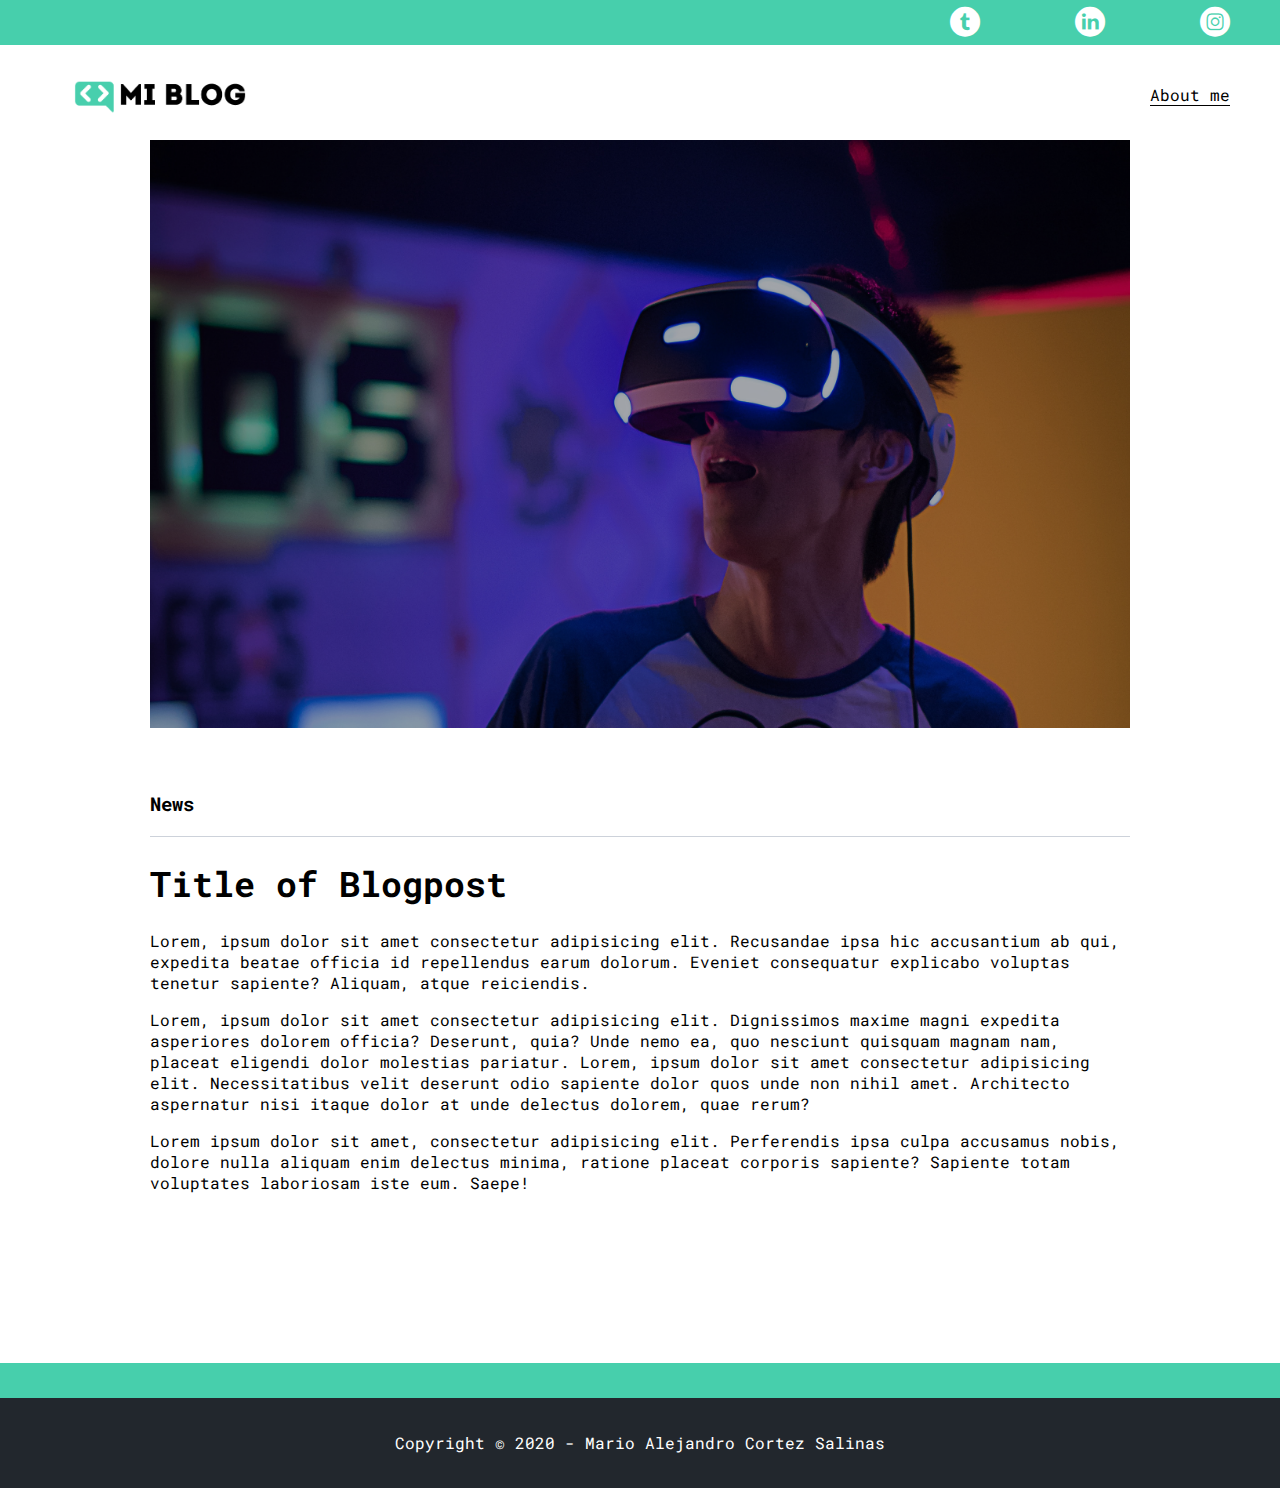
==== blog.html @ f1cd60f4 "feat: post of blogpost page" ====
<!DOCTYPE html>
<html lang="en">
<head>
    <meta charset="UTF-8">
    <meta name="viewport" content="width=device-width, initial-scale=1.0">
    <title>My blog</title>
    <link rel="stylesheet" href="css/main.css">
    <link rel="stylesheet" href="/css/font/flaticon.css">
</head>
<body>
    <header>
        <section class="header-icons-container">
            <div class="icons">
                <a href="/"><span class="flaticon-002-twitter"></span></a>
                <a href="/"><span class="flaticon-010-linkedin"></span></a>
                <a href="/"><span class="flaticon-011-instagram"></span></a>
            </div>
        </section>
        <nav>
            <section class="nav-logo-container">
                <a href="/"><img src="/assets/img/Logo-negro.png" alt="Logo of my blog"></a>
            </section>
            <section class="profile-link">
                <a href="perfil.html">About me</a>
            </section>
        </nav>
    </header>
    <main>
        <section class="grid-container blogpost-img-container">
            <img src="assets/img/post-1.png" alt="">
        </section>
        <section class="blogpost-main-container">
            <div class="grid-container">
                <h3>News</h3>
                <article>
                    <h1>Title of Blogpost</h1>
                    <p>Lorem, ipsum dolor sit amet consectetur adipisicing elit. Recusandae ipsa hic accusantium ab qui, expedita beatae officia id repellendus earum dolorum. Eveniet consequatur explicabo voluptas tenetur sapiente? Aliquam, atque reiciendis.</p>
                    <p>Lorem, ipsum dolor sit amet consectetur adipisicing elit. Dignissimos maxime magni expedita asperiores dolorem officia? Deserunt, quia? Unde nemo ea, quo nesciunt quisquam magnam nam, placeat eligendi dolor molestias pariatur. Lorem, ipsum dolor sit amet consectetur adipisicing elit. Necessitatibus velit deserunt odio sapiente dolor quos unde non nihil amet. Architecto aspernatur nisi itaque dolor at unde delectus dolorem, quae rerum?</p>
                    <p>Lorem ipsum dolor sit amet, consectetur adipisicing elit. Perferendis ipsa culpa accusamus nobis, dolore nulla aliquam enim delectus minima, ratione placeat corporis sapiente? Sapiente totam voluptates laboriosam iste eum. Saepe!</p>
                </article>
            </div>
        </section>
        <section class="contact-main-container">
            <div>
                <img src="" alt="">
                <div class="contact-left">
                    <a href=""></a>
                    <p></p>
                </div>
            </div>
            <div>
                <img src="" alt="">
                <div class="contact-right">
                    <a href=""></a>
                    <p></p>
                </div>
            </div>
        </section>
    </main>
    <footer>
        <div class="footer-info">
            <p>Copyright © 2020 - Mario Alejandro Cortez Salinas</p>
        </div>
    </footer>
</body>
</html>
---- css/main.css ----
@import url('https://fonts.googleapis.com/css?family=Roboto+Mono:400,500,700|Roboto+Slab:400,700|Roboto:400,500,700,900&display=swap');

body {
    font-family: 'Roboto Mono', monospace;
    margin: 0;
    padding: 0;
}

.grid-container {
    max-width: 980px;
    margin: auto;
}

.home-body {
    position: fixed;
    top: 0;
    bottom: 0;
    left: 0;
    right: 0;
}

a {
    text-decoration: none;
    display: inline;
    color: black;
}

header {
    width: 100%;
    height: 140px;
    display: grid;
    grid-template-rows: 1fr 1fr;
}

header .header-icons-container {
    width: 100%;
    height: 90%;
    display: grid;
    background-color: #47cfac;
}

header .header-icons-container .icons {
    width: 300px;
    height: auto;
    display: flex;
    align-items: center;
    justify-content: space-between;
    justify-items: flex-end;
    justify-self: end;
    margin-right: 50px;
}

header .icons span {
    color: white;
}

nav {
    display: grid;
    grid-template-columns: 1fr 1fr;
    height: 90px;
}

nav .nav-logo-container {
    margin-left: 50px;
}

nav .nav-logo-container img {
    width: 220px;
    margin-top: 10px;
}

nav .profile-link {
    display: flex;
    align-items: center;
    justify-content: flex-end;
    margin-right: 50px;
}

nav .profile-link a {
    color: black;
    border-bottom: 1px solid black;
}

.home-main {
    display: grid;
    grid-template-columns: 1fr 4fr 1fr;
    height: 100%;
    background-image: url('../assets/img/Cover.png');
    background-position: center;
    background-repeat: no-repeat;
    background-size: cover;
    position: relative;
}

.home-main section {
    display: grid;
    grid-column: 2;
    justify-items: center;
    height: 350px;
    margin-top: 80px;
}

.home-main-info p {
    font-family: 'Roboto mono', monospace;
    font-size: 30px;
    font-weight: 700px;
    letter-spacing: 10px;
    color: white;
    text-align: center;
}

.home-main-info button {
    width: 110px;
    height: 50px;
    background: #48cfad;
    text-align: center;
    font-weight: 700;
    font-size: 18px;
    line-height: 50px;
    border-radius: 15px;
    border: none;
}

@media (max-width: 650px) {
    .home-main-info p {
      font-size: 20px;
    }
    .home-main-info button {
      font-size: 13px;
    }
}

@media (max-width: 450px) {
    .home-main-info p {
      font-size: 15px;
    }
    .home-main-info button {
      font-size: 10px;
    }
}


/*------------------------------------------------*/

.blogs-news-main {
    display: grid;
    grid-template-columns: 10% 50% 30% 10%;
    width: 100%;
    background-color: rgb(230, 233, 237);
    padding-bottom: 25px;
}

.blogs-news-image {
    grid-column: 2;
}

.blogs-news-image img {
    width: 85%;
}

.blogs-news-description {
    display: flex;
    flex-direction: column;
    justify-content: center;
}

.blogs-news-description h3 {
    margin-bottom: 10px;
}

.blogs-button {
    padding: 10px;
    width: 90px;
    background-color: transparent;
    border: 2px solid #48cfad;
}

.blogs-last-blogposts {
    display: flex;
    flex-direction: column;
    align-items: center;
    padding-bottom: 40px;
}

.blogs-last-blogposts h3 {
    text-align: center;
    border-bottom: 2px solid rgb(230, 233, 237);
    padding-bottom: 20px;
    width: 90%;
}

.blogs-last-blogposts .blogs-blogposts {
    width: 80%;
}

.blogs-blogposts {
    display: grid;
    grid-template-columns: 1fr 1fr 1fr;
}

.blogs-blogposts .blogposts-article img {
    padding-top: 20px;
    width: 90%;
}

@media (max-width: 500px) {
    .blogs-blogposts {
        grid-template-columns: 1fr;
    }
}

/*-----------------------------------------------------------*/

footer {
    padding-top: 40px;
}

.footer-info {
    display: flex;
    justify-content: center;
    align-items: center;
    background-color: rgb(34, 39, 45);
    height: 90px;
    border-top: 35px solid #47cfac;
}

.footer-info p {
    margin: 0;
    color: white;
}

/*-----------------------------------------------------------*/

.blogpost-img-container {
    padding: 0 50px 40px;
}

.blogpost-img-container img {
    width: 100%;
}

.blogpost-main-container {
    padding: 0 50px 40px;
}

.blogpost-main-container h3 {
    border-bottom: 1px solid #cdd2da;
    padding-bottom: 20px;
}

.blogpost-main-container div h1 {
    font-size: 35px;
}
---- css/font/flaticon.css ----
/*
  	Flaticon icon font: Flaticon
  	Creation date: 20/12/2018 09:27
  	*/

@font-face {
  font-family: "Flaticon";
  src: url("./Flaticon.eot");
  src: url("./Flaticon.eot?#iefix") format("embedded-opentype"),
       url("./Flaticon.woff") format("woff"),
       url("./Flaticon.ttf") format("truetype"),
       url("./Flaticon.svg#Flaticon") format("svg");
  font-weight: normal;
  font-style: normal;
}

@media screen and (-webkit-min-device-pixel-ratio:0) {
  @font-face {
    font-family: "Flaticon";
    src: url("./Flaticon.svg#Flaticon") format("svg");
  }
}

[class^="flaticon-"]:before, [class*=" flaticon-"]:before,
[class^="flaticon-"]:after, [class*=" flaticon-"]:after {   
  font-family: Flaticon;
        font-size: 30px;
font-style: normal;
margin-left: 20px;
}

.flaticon-001-facebook:before { content: "\f100"; }
.flaticon-002-twitter:before { content: "\f101"; }
.flaticon-003-whatsapp:before { content: "\f102"; }
.flaticon-004-groupme:before { content: "\f103"; }
.flaticon-005-kik:before { content: "\f104"; }
.flaticon-006-skype:before { content: "\f105"; }
.flaticon-007-periscope:before { content: "\f106"; }
.flaticon-008-youtube:before { content: "\f107"; }
.flaticon-009-itunes:before { content: "\f108"; }
.flaticon-010-linkedin:before { content: "\f109"; }
.flaticon-011-instagram:before { content: "\f10a"; }
.flaticon-012-messenger:before { content: "\f10b"; }
.flaticon-013-twitter-1:before { content: "\f10c"; }
.flaticon-014-snapchat:before { content: "\f10d"; }
.flaticon-015-reddit:before { content: "\f10e"; }
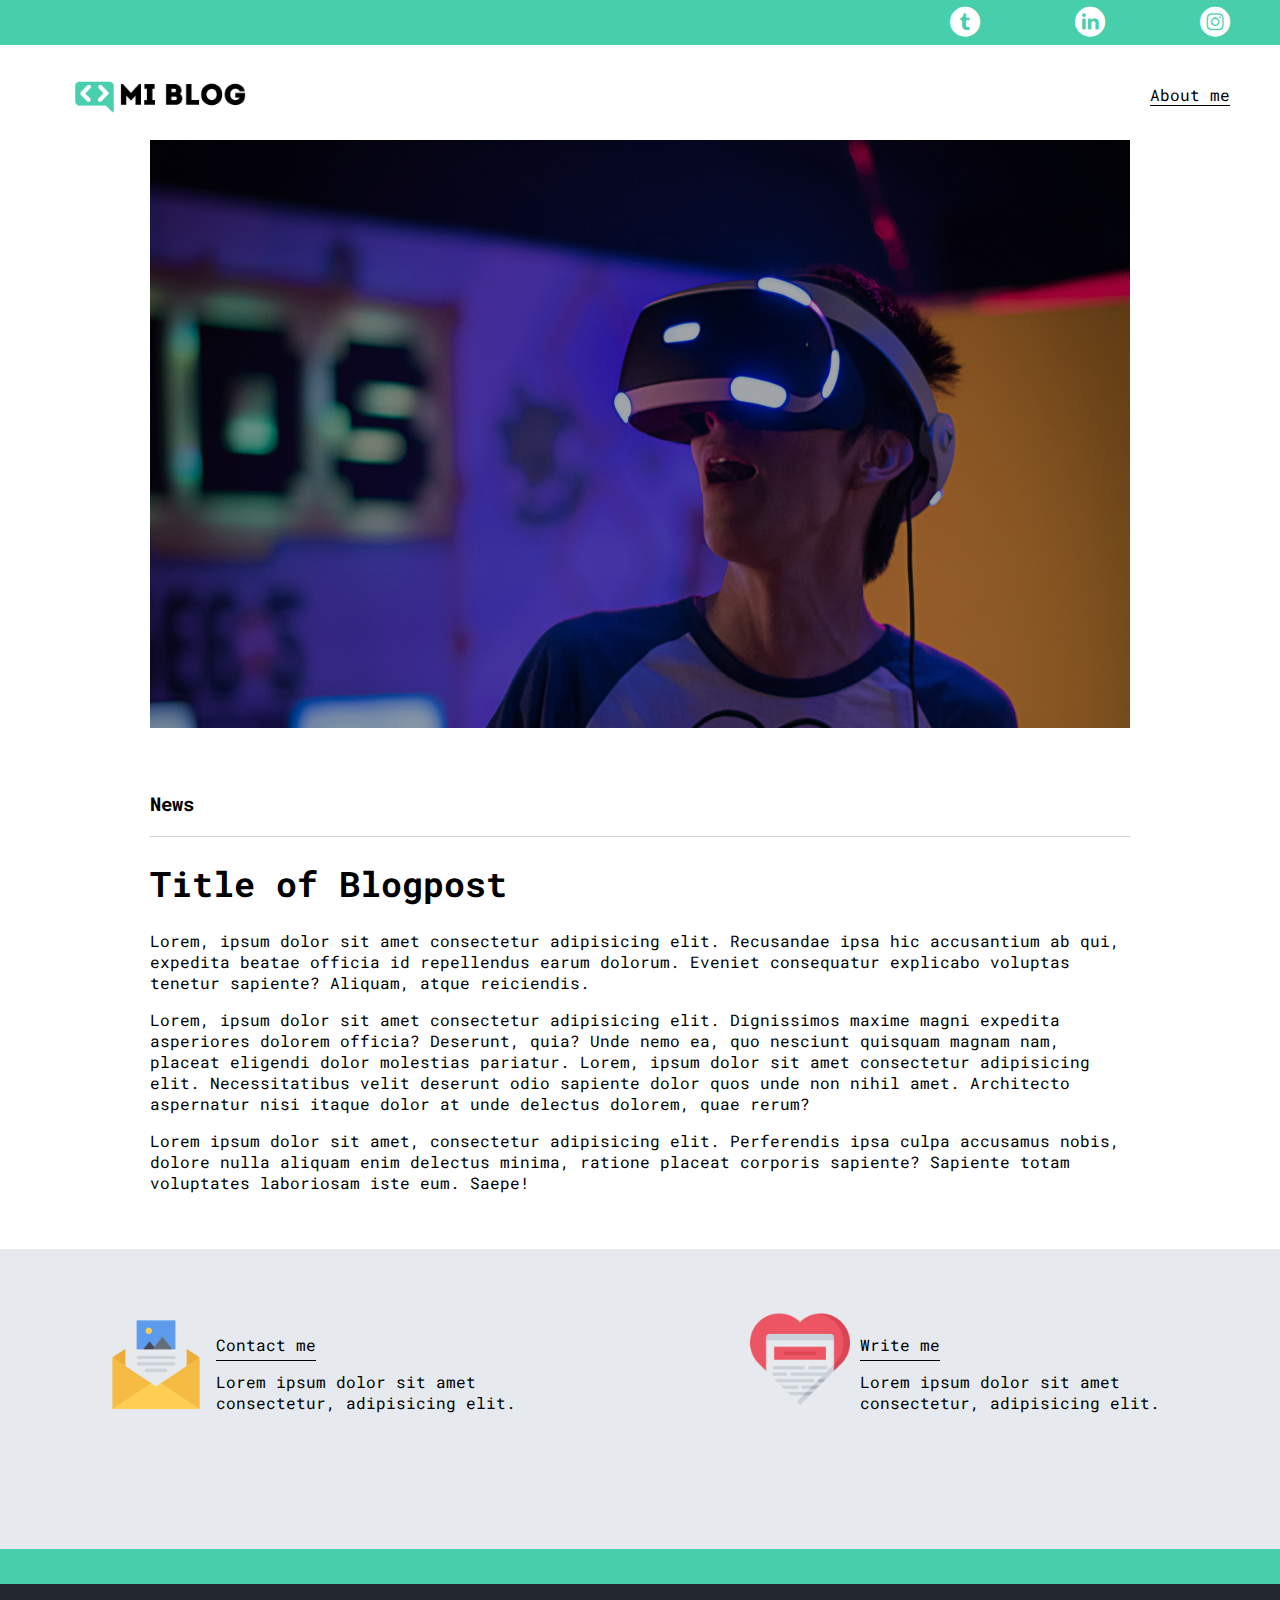
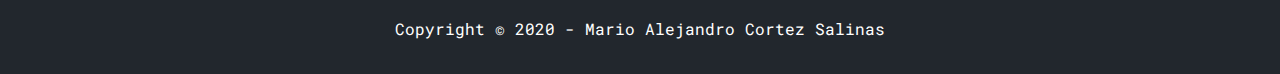
==== commit 7185bc4e: "feat: contact me section" ====
--- a/blog.html
+++ b/blog.html
@@ -42,17 +42,17 @@
         </section>
         <section class="contact-main-container">
             <div>
-                <img src="" alt="">
+                <img src="assets/img/013-newsletter.png" alt="">
                 <div class="contact-left">
-                    <a href=""></a>
-                    <p></p>
+                    <a href="">Contact me</a>
+                    <p>Lorem ipsum dolor sit amet consectetur, adipisicing elit.</p>
                 </div>
             </div>
             <div>
-                <img src="" alt="">
+                <img src="assets/img/006-like.png" alt="">
                 <div class="contact-right">
-                    <a href=""></a>
-                    <p></p>
+                    <a href="">Write me</a>
+                    <p>Lorem ipsum dolor sit amet consectetur, adipisicing elit.</p>
                 </div>
             </div>
         </section>
--- a/css/main.css
+++ b/css/main.css
@@ -179,7 +179,7 @@
     display: flex;
     flex-direction: column;
     align-items: center;
-    padding-bottom: 40px;
+    padding-bottom: 50px;
 }
 
 .blogs-last-blogposts h3 {
@@ -211,10 +211,6 @@
 
 /*-----------------------------------------------------------*/
 
-footer {
-    padding-top: 40px;
-}
-
 .footer-info {
     display: flex;
     justify-content: center;
@@ -250,4 +246,32 @@
 
 .blogpost-main-container div h1 {
     font-size: 35px;
+}
+
+.contact-main-container {
+    width: 100%;
+    min-height: 250px;
+    background-color: rgb(230, 233, 237);
+    text-align: center;
+    padding-bottom: 50px;
+}
+
+.contact-main-container div {
+    display: inline-block;
+    width: 49.5%;
+    height: 100%;
+}
+
+.contact-main-container div a {
+    border-bottom: 1px solid black;
+    padding-bottom: 5px;
+}
+
+.contact-main-container .contact-left, .contact-right {
+    text-align: initial;
+    margin-top: 85px;
+} 
+
+.contact-main-container img {
+    width: 100px;
 }